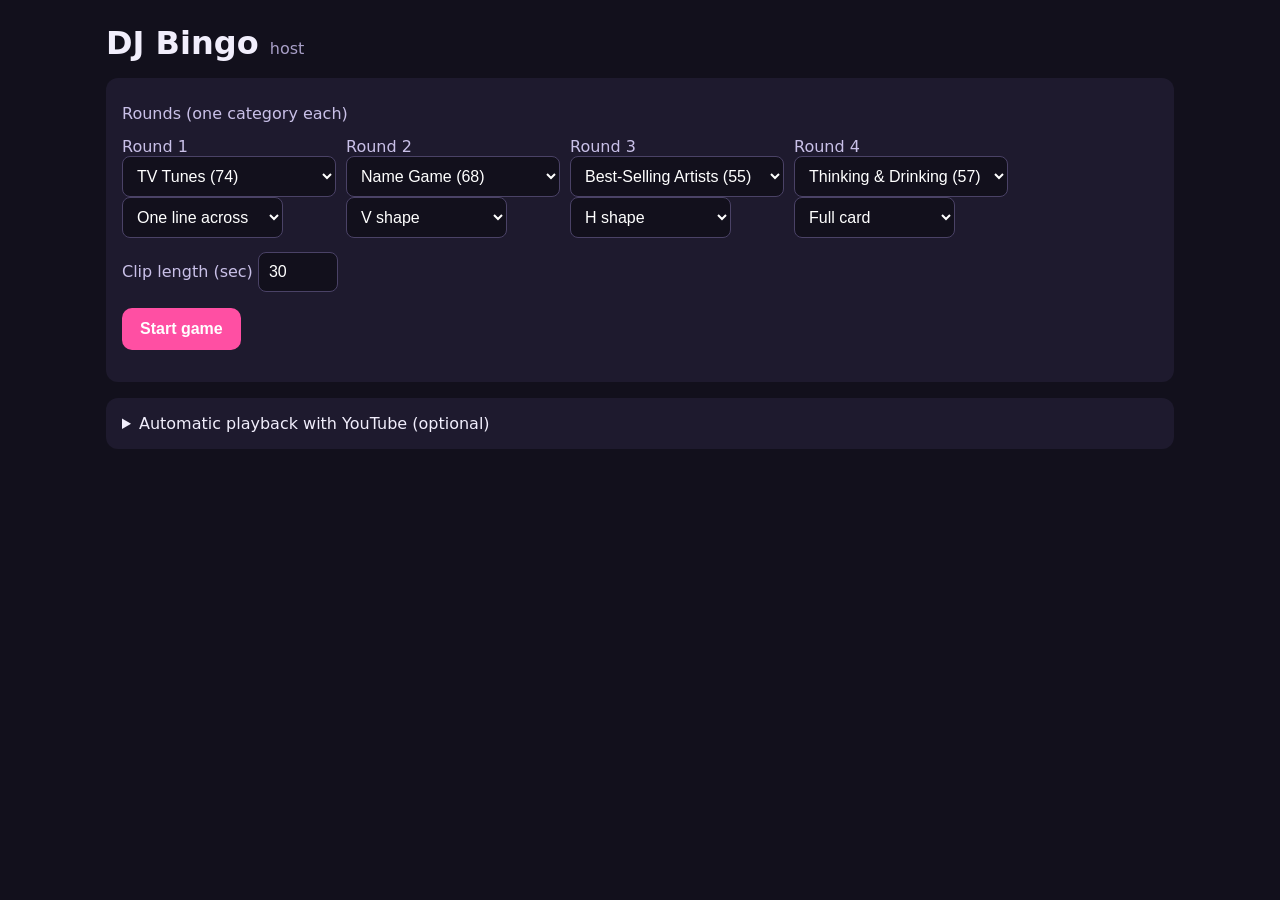
==== host.html @ dd1afedc "Per-round win patterns: line, V, H, full card (plus two lines, four corners) with a pattern picture " ====
<!doctype html>
<html lang="en"><head>
<meta charset="utf-8"><meta name="viewport" content="width=device-width,initial-scale=1">
<title>DJ Bingo host</title><link rel="stylesheet" href="style.css">
</head><body><div class="wrap">

<!-- Setup -->
<div id="setup" style="display:none">
  <h1>DJ Bingo <small>host</small></h1>
  <div class="panel">
    <label>Rounds (one category each)</label>
    <div class="row" id="rounds"></div>
    <label>Clip length (sec) <input id="clip" type="number" value="30" style="width:5em"></label>
    <p><button id="startGame">Start game</button></p>
  </div>
  <details class="panel">
    <summary>Automatic playback with YouTube (optional)</summary>
    <p class="muted">Without a key, each song gets an "Open in YouTube Music" button and you play it yourself.
      With a free YouTube Data API key, this screen finds and plays each clip on its own. Setup steps are in the README.</p>
    <label>YouTube API key</label><input id="key" style="width:100%">
    <label><input type="checkbox" id="auto"> Play the next song by itself after each clip</label>
  </details>
</div>

<!-- Game -->
<div id="game" style="display:none">
  <div class="row" style="justify-content:space-between">
    <div><span class="muted">Join at <b id="url"></b> with code</span><div class="code" id="codeShow"></div></div>
    <div class="muted" id="gameInfo" style="text-align:right"></div>
  </div>
  <div class="cols">
    <div>
      <div class="panel now">
        <div class="num" id="num">Ready</div>
        <div class="title" id="title"></div>
        <div class="sub" id="sub"></div>
        <div class="row" style="justify-content:center;margin-top:16px">
          <button id="next">Play first song</button>
          <button class="alt" id="replay">Replay</button>
          <button class="alt" id="reveal">Reveal</button>
          <button class="alt" id="wrong" title="Plays a different YouTube match">Wrong song</button>
          <button id="nextRound">Start next round</button>
          <a class="btn alt" id="ytm" target="_blank" rel="noopener">Open in YouTube Music</a>
        </div>
      </div>
      <div class="panel"><b>Called so far</b> <span class="muted" id="count"></span><div class="called" id="called" style="margin-top:8px"></div></div>
    </div>
    <div>
      <div class="panel">
        <b>Check a bingo</b>
        <div class="row" style="margin-top:8px"><input id="checkNo" type="number" placeholder="Card #" style="width:7em"><button id="check">Check</button></div>
        <div id="checkOut"></div>
      </div>
      <div class="panel" id="ytPanel" style="display:none">
        <div id="ytwrap"><div id="yt"></div><div class="cover" id="cover">Video hidden<br>so nobody peeks</div></div>
        <label style="margin-top:8px"><input type="checkbox" id="showVid"> Show video</label>
        <p class="muted" id="ytMsg"></p>
      </div>
      <div class="panel">
        <a class="btn alt" id="printLink" target="_blank">Print cards</a>
        <button class="alt" id="undo">Undo last song</button>
        <button class="alt" id="newGame">New game</button>
      </div>
    </div>
  </div>
</div>
</div>

<script src="songs.js"></script><script src="common.js"></script>
<script>
const $ = id => document.getElementById(id);
const S = JSON.parse(localStorage.getItem('djb_settings') || '{}');
let G = JSON.parse(localStorage.getItem('djb_game') || 'null');
let cats, cat, R, revealed = false, altIdx = 0, player = null, playerReady = null;

const saveG = () => localStorage.setItem('djb_game', JSON.stringify(G));
const saveS = () => localStorage.setItem('djb_settings', JSON.stringify(S));

// ---------- Setup ----------
const opts = CATEGORIES.map(c => `<option value="${c.id}">${esc(c.name)} (${c.songs.length})</option>`).join('');
const pats = Object.entries(PATTERNS).map(([k, v]) => `<option value="${k}">${v.name}</option>`).join('');
$('rounds').innerHTML = [['T', 'line'], ['N', 'v'], ['A', 'h'], ['D', 'full']].map(([d, w], i) =>
  `<label>Round ${i + 1}<br><select class="rc" data-d="${d}">${i ? '<option value="">(none)</option>' : ''}${opts}</select>
   <br><select class="rp" data-d="${w}">${pats}</select></label>`).join('');
[...$('rounds').querySelectorAll('select')].forEach(x => x.value = x.dataset.d);
$('key').value = S.key || ''; $('auto').checked = !!S.auto; $('clip').value = S.clip || 30;

$('startGame').onclick = () => {
  Object.assign(S, { key: $('key').value.trim(), auto: $('auto').checked, clip: +$('clip').value || 30 }); saveS();
  const pk = [...$('rounds').querySelectorAll('.rp')].map(x => x.value);
  const picks = [...$('rounds').querySelectorAll('.rc')].map((x, i) => ({ c: CATEGORIES.find(c => c.id === x.value), p: pk[i] })).filter(x => x.c);
  const cats = picks.map(x => x.c);
  G = { code: newCode(cats), r: 0,
        rounds: picks.map(x => ({ order: shuffle([...x.c.songs.keys()]), pos: 0, pattern: x.p })) };
  saveG(); showGame();
};

// ---------- Game ----------
function showGame() {
  cats = parseCode(G.code).cats; cat = cats[G.r]; R = G.rounds[G.r];
  $('setup').style.display = 'none'; $('game').style.display = '';
  $('codeShow').textContent = G.code;
  $('url').textContent = baseURL().replace(/^https?:\/\//, '');
  $('gameInfo').innerHTML = `<b style="font-size:1.4rem">Round ${G.r + 1} of ${cats.length}: ${esc(cat.name)}</b><br>To win: ${PATTERNS[R.pattern].name}${patternHTML(R.pattern)}`;
  $('printLink').href = 'print.html?g=' + G.code;
  $('ytPanel').style.display = S.key ? '' : 'none';
  $('wrong').style.display = S.key ? '' : 'none';
  revealed = true; render();
}

function cur() { return R.pos ? cat.songs[R.order[R.pos - 1]] : null; }

function render() {
  const s = cur();
  $('num').textContent = s ? `Song ${R.pos} of ${R.order.length}` : 'Ready';
  $('title').textContent = s ? (revealed ? s[0] : '?') : '';
  $('sub').textContent = s && revealed ? s[1] : '';
  $('next').textContent = R.pos ? 'Next song' : 'Play first song';
  $('next').disabled = R.pos >= R.order.length;
  $('nextRound').style.display = G.r < cats.length - 1 ? '' : 'none';
  $('replay').disabled = $('reveal').disabled = $('wrong').disabled = !s;
  $('ytm').style.display = s ? '' : 'none';
  if (s) $('ytm').href = 'https://music.youtube.com/search?q=' + encodeURIComponent(cat.query(s));
  const shown = R.order.slice(0, R.pos - (revealed ? 0 : 1)).reverse();
  $('called').innerHTML = shown.map(i => `<span>${esc(cat.songs[i][0])}</span>`).join('');
  $('count').textContent = `(${R.pos})`;
}

$('next').onclick = () => { R.pos++; saveG(); revealed = false; altIdx = 0; render(); play(); };
$('nextRound').onclick = () => {
  if (!confirm(`Finish round ${G.r + 1} and start round ${G.r + 2}?`)) return;
  if (player) player.stopVideo();
  G.r++; saveG(); showGame();
};
$('replay').onclick = () => play();
$('reveal').onclick = () => { revealed = true; render(); };
$('wrong').onclick = () => { altIdx++; play(); };
$('undo').onclick = () => { if (R.pos && confirm('Take back the last song?')) { R.pos--; saveG(); revealed = true; render(); if (player) player.stopVideo(); } };
$('newGame').onclick = () => { if (confirm('End this game and start a new one?')) { if (player) player.stopVideo(); localStorage.removeItem('djb_game'); G = null; $('game').style.display = 'none'; $('setup').style.display = ''; } };
$('showVid').onchange = e => $('cover').style.display = e.target.checked ? 'none' : '';

$('check').onclick = () => {
  const n = parseInt($('checkNo').value); if (!n) return;
  const card = makeCard(G.code, cat, n, G.r);
  const called = new Set(R.order.slice(0, R.pos));
  const marked = i => called.has(card[i]);
  const ok = isWinner(marked, R.pattern);
  $('checkOut').innerHTML = `<div class="win ${ok ? 'yes' : 'no'}">Card #${n}, round ${G.r + 1}: ${ok ? 'BINGO!' : 'Not yet'}</div>` + cardHTML(cat, card, marked);
};
$('checkNo').onkeydown = e => { if (e.key === 'Enter') $('check').click(); };

// ---------- YouTube playback (only with an API key) ----------
function loadYT() {
  if (playerReady) return playerReady;
  playerReady = new Promise(res => {
    window.onYouTubeIframeAPIReady = () => {
      player = new YT.Player('yt', { width: 200, height: 200, playerVars: { controls: 0, disablekb: 1, rel: 0 },
        events: { onReady: res, onStateChange: onState, onError: () => { altIdx++; play(); } } });
    };
    const t = document.createElement('script'); t.src = 'https://www.youtube.com/iframe_api'; document.head.appendChild(t);
  });
  return playerReady;
}

async function lookup(q) {
  const k = 'djb_yt_' + q;
  const hit = localStorage.getItem(k); if (hit) return JSON.parse(hit);
  const u = 'https://www.googleapis.com/youtube/v3/search?part=id&type=video&videoEmbeddable=true&maxResults=5&q='
    + encodeURIComponent(q) + '&key=' + encodeURIComponent(S.key);
  const r = await fetch(u), j = await r.json();
  if (j.error) throw new Error(j.error.message);
  const ids = (j.items || []).map(x => x.id.videoId);
  localStorage.setItem(k, JSON.stringify(ids));
  return ids;
}

async function play() {
  const s = cur(); if (!s || !S.key) return;
  $('ytMsg').textContent = '';
  try {
    await loadYT();
    const ids = await lookup(cat.query(s));
    if (altIdx >= ids.length) { $('ytMsg').textContent = 'No playable match found. Use "Open in YouTube Music".'; return; }
    player.loadVideoById({ videoId: ids[altIdx], startSeconds: cat.start, endSeconds: cat.start + S.clip });
  } catch (e) {
    $('ytMsg').textContent = 'YouTube lookup failed: ' + e.message;
  }
}

function onState(e) {
  if (e.data !== YT.PlayerState.ENDED) return;
  revealed = true; render();
  if (S.auto && R.pos < R.order.length) setTimeout(() => { if (revealed) $('next').click(); }, 5000);
}

// ---------- Start ----------
if (G && G.rounds && G.rounds[0].pattern && parseCode(G.code)) showGame(); else $('setup').style.display = '';
</script>
</body></html>
---- style.css ----
* { box-sizing: border-box; }
body { margin: 0; font-family: system-ui, sans-serif; background: #12101c; color: #f1eefc; }
a { color: #ffcf4a; }
.wrap { max-width: 1100px; margin: 0 auto; padding: 16px; }
h1 { margin: 8px 0 16px; font-size: 2rem; }
h1 small { color: #a89fc7; font-size: 1rem; font-weight: normal; }
.panel { background: #1e1a2e; border-radius: 12px; padding: 16px; margin-bottom: 16px; }
button, .btn { background: #ff4fa3; color: #fff; border: 0; border-radius: 10px; padding: 12px 18px;
  font-size: 1rem; font-weight: 600; cursor: pointer; text-decoration: none; display: inline-block; }
button.alt, .btn.alt { background: #3a3352; }
button:disabled { opacity: .4; cursor: default; }
input, select { font-size: 1rem; padding: 10px; border-radius: 8px; border: 1px solid #4a4266; background: #12101c; color: #fff; }
label { display: block; margin: 10px 0 4px; color: #c9c0e8; }
.row { display: flex; gap: 10px; flex-wrap: wrap; align-items: center; }
.muted { color: #a89fc7; font-size: .9rem; }

.grid { display: grid; grid-template-columns: repeat(5, 1fr); gap: 4px; }
.hd { text-align: center; font-weight: 800; color: #ffcf4a; font-size: 1.1rem; }
.sq small { display: block; font-size: .72em; opacity: .75; margin-top: 3px; }
.sq { aspect-ratio: 1 / .8; background: #2b2540; border-radius: 6px; display: flex; align-items: center; justify-content: center;
  text-align: center; padding: 3px; font-size: clamp(.6rem, 2.6vw, .95rem); line-height: 1.15; user-select: none;
  overflow: hidden; word-break: break-word; }
.sq.on { background: #ff4fa3; }

/* Host screen, sized for a TV */
.code { font-size: 3rem; font-weight: 800; letter-spacing: .1em; color: #ffcf4a; }
.now { text-align: center; padding: 30px 10px; }
.now .num { font-size: 1.4rem; color: #a89fc7; }
.now .title { font-size: 3rem; font-weight: 800; margin: 10px 0; min-height: 3.6rem; }
.now .sub { font-size: 1.5rem; color: #c9c0e8; min-height: 1.8rem; }
.called { display: flex; flex-wrap: wrap; gap: 6px; }
.called span { background: #2b2540; border-radius: 6px; padding: 6px 10px; }
.called span:first-child { background: #ff4fa3; }
.cols { display: grid; grid-template-columns: 2fr 1fr; gap: 16px; }
@media (max-width: 800px) { .cols { grid-template-columns: 1fr; } .now .title { font-size: 2rem; } }
#ytwrap { position: relative; width: 200px; height: 200px; }
#ytwrap .cover { position: absolute; inset: 0; background: #1e1a2e; display: flex; align-items: center;
  justify-content: center; color: #a89fc7; text-align: center; }
.win { font-size: 1.6rem; font-weight: 800; margin: 10px 0; }
.win.yes { color: #5ef38c; } .win.no { color: #ff7a7a; }

/* Player phone */
.player .grid { max-width: 560px; margin: 0 auto; }
.cardno { text-align: center; font-size: 1.1rem; margin: 8px 0; }
.cardno b { font-size: 1.6rem; color: #ffcf4a; }
.big-bingo { display: none; position: fixed; inset: 0; background: #ff4fa3; color: #fff; align-items: center;
  justify-content: center; flex-direction: column; font-size: 2rem; font-weight: 800; text-align: center; z-index: 9; }
.big-bingo b { font-size: 6rem; }

/* Printing */
/* Round tabs on phones */
.tabs { display: flex; gap: 6px; justify-content: center; margin: 8px 0; flex-wrap: wrap; }
.tabs button { padding: 8px 12px; font-size: .9rem; }
.rname { text-align: center; font-weight: 700; margin: 6px 0; }

/* Printed sheet: rounds in a 2x2 layout */
.sheet { display: grid; grid-template-columns: 1fr 1fr; gap: 14px; }
.sheet h3 { margin: 0 0 4px; text-align: center; font-size: 1rem; }
.sheet .sq { aspect-ratio: auto; min-height: 88px; font-size: 10pt; }
.sheethead { display: flex; justify-content: space-between; align-items: center; margin-bottom: 10px; }
.namebox { border: 2px solid currentColor; padding: 6px 10px; min-width: 2.2in; }

@media print {
  @page { size: letter landscape; margin: .35in; }
  .pcard { page-break-after: always; }
  body { background: #fff; color: #000; }
  .noprint { display: none !important; }
  .pcard { break-inside: avoid; page-break-inside: avoid; margin: 0; padding: 0; }
  .pcard .sq { background: #fff; border: 1px solid #000; color: #000; font-size: 9pt; }
  .hd { color: #000; }
}
.pcard h2 { margin: 0 0 6px; font-size: 1.1rem; display: flex; justify-content: space-between; }
.pcard .grid { gap: 0; }
.pcard .sq { border-radius: 0; }
#checkOut .sq { font-size: .72rem; hyphens: auto; }
.player .sq { aspect-ratio: auto; min-height: 84px; }
.pat { display: grid; grid-template-columns: repeat(5, 24px); gap: 3px; margin: 6px 0 0 auto; width: max-content; }
.pat i { width: 24px; height: 20px; background: #3a3352; border-radius: 2px; }
.pat i.on { background: #ffcf4a; }
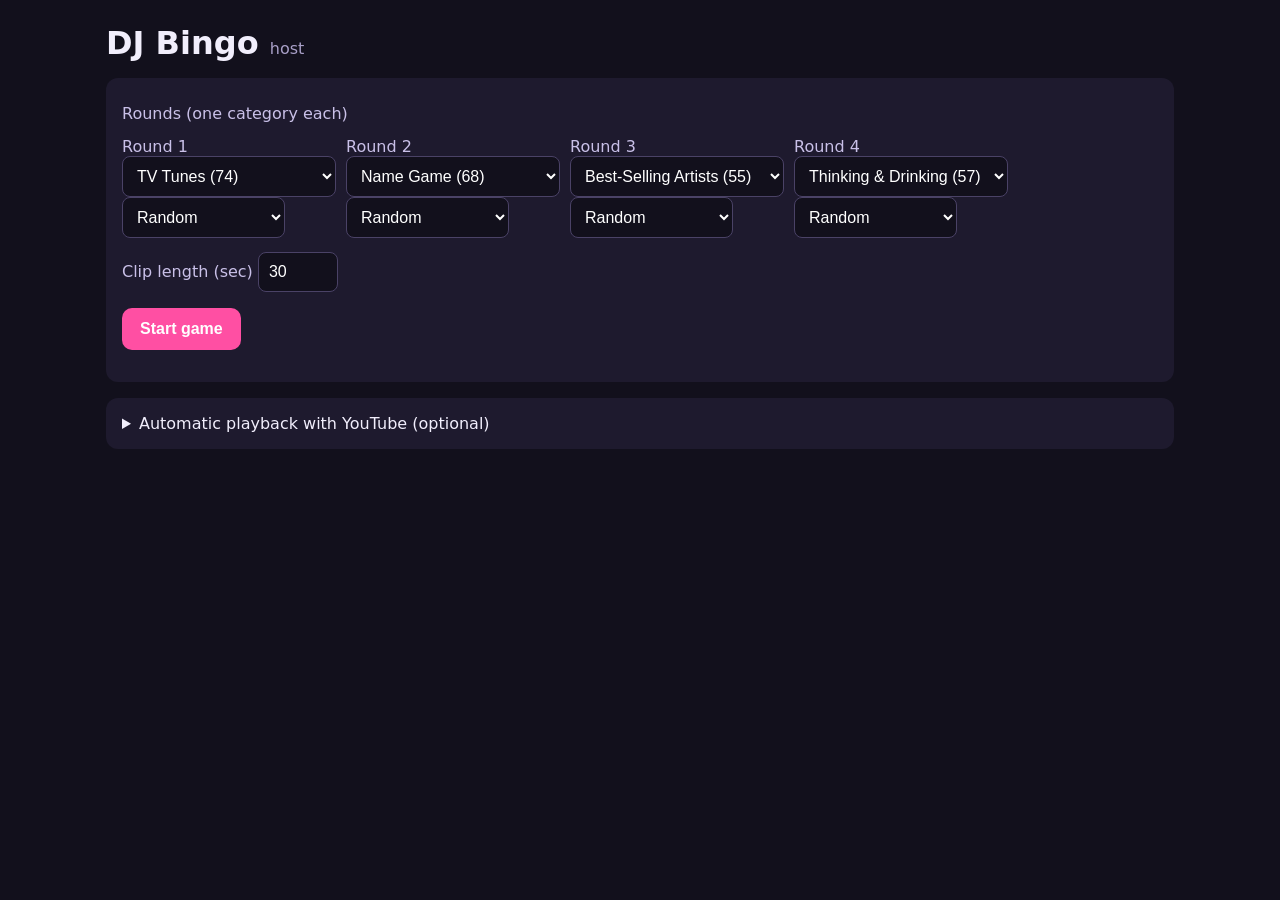
==== commit cea13cbb: "Random win pattern per round (default), no repeats within a game Co-Authored-By: Claude Opus 5.5 <no" ====
--- a/host.html
+++ b/host.html
@@ -78,8 +78,8 @@
 
 // ---------- Setup ----------
 const opts = CATEGORIES.map(c => `<option value="${c.id}">${esc(c.name)} (${c.songs.length})</option>`).join('');
-const pats = Object.entries(PATTERNS).map(([k, v]) => `<option value="${k}">${v.name}</option>`).join('');
-$('rounds').innerHTML = [['T', 'line'], ['N', 'v'], ['A', 'h'], ['D', 'full']].map(([d, w], i) =>
+const pats = '<option value="random">Random</option>' + Object.entries(PATTERNS).map(([k, v]) => `<option value="${k}">${v.name}</option>`).join('');
+$('rounds').innerHTML = [['T', 'random'], ['N', 'random'], ['A', 'random'], ['D', 'random']].map(([d, w], i) =>
   `<label>Round ${i + 1}<br><select class="rc" data-d="${d}">${i ? '<option value="">(none)</option>' : ''}${opts}</select>
    <br><select class="rp" data-d="${w}">${pats}</select></label>`).join('');
 [...$('rounds').querySelectorAll('select')].forEach(x => x.value = x.dataset.d);
@@ -90,6 +90,9 @@
   const pk = [...$('rounds').querySelectorAll('.rp')].map(x => x.value);
   const picks = [...$('rounds').querySelectorAll('.rc')].map((x, i) => ({ c: CATEGORIES.find(c => c.id === x.value), p: pk[i] })).filter(x => x.c);
   const cats = picks.map(x => x.c);
+  // Random rounds get a shape not already used in this game.
+  const pool = shuffle(Object.keys(PATTERNS).filter(k => !picks.some(x => x.p === k)));
+  picks.forEach(x => { if (x.p === 'random') x.p = pool.pop() || 'line'; });
   G = { code: newCode(cats), r: 0,
         rounds: picks.map(x => ({ order: shuffle([...x.c.songs.keys()]), pos: 0, pattern: x.p })) };
   saveG(); showGame();
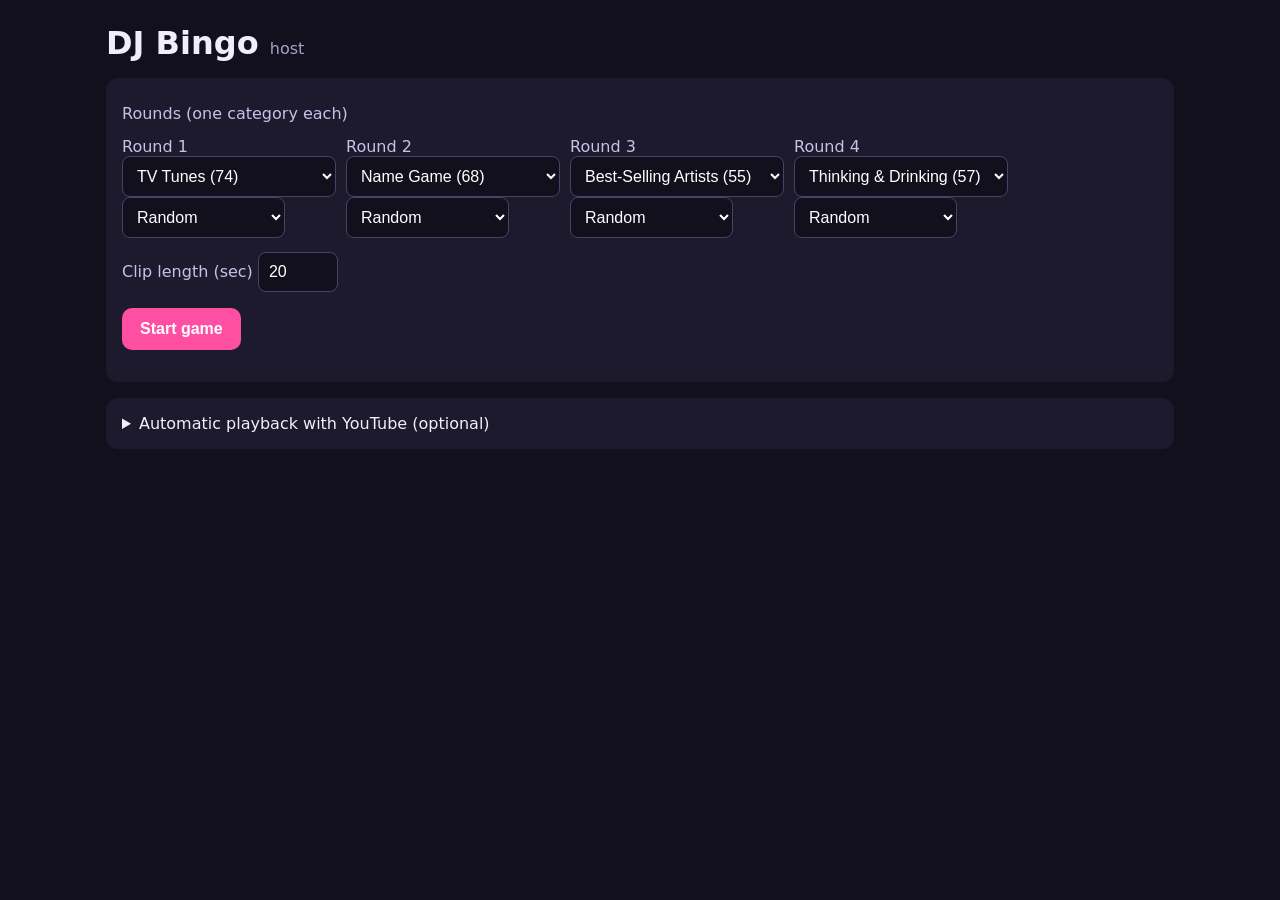
==== commit 87b67076: "Clip countdown on host screen, auto-reveal when it ends; default clip 20 seconds Co-Authored-By: Cla" ====
--- a/host.html
+++ b/host.html
@@ -10,7 +10,7 @@
   <div class="panel">
     <label>Rounds (one category each)</label>
     <div class="row" id="rounds"></div>
-    <label>Clip length (sec) <input id="clip" type="number" value="30" style="width:5em"></label>
+    <label>Clip length (sec) <input id="clip" type="number" value="20" style="width:5em"></label>
     <p><button id="startGame">Start game</button></p>
   </div>
   <details class="panel">
@@ -34,6 +34,7 @@
         <div class="num" id="num">Ready</div>
         <div class="title" id="title"></div>
         <div class="sub" id="sub"></div>
+        <div class="timer" id="timer"></div>
         <div class="row" style="justify-content:center;margin-top:16px">
           <button id="next">Play first song</button>
           <button class="alt" id="replay">Replay</button>
@@ -83,10 +84,10 @@
   `<label>Round ${i + 1}<br><select class="rc" data-d="${d}">${i ? '<option value="">(none)</option>' : ''}${opts}</select>
    <br><select class="rp" data-d="${w}">${pats}</select></label>`).join('');
 [...$('rounds').querySelectorAll('select')].forEach(x => x.value = x.dataset.d);
-$('key').value = S.key || ''; $('auto').checked = !!S.auto; $('clip').value = S.clip || 30;
+$('key').value = S.key || ''; $('auto').checked = !!S.auto; $('clip').value = S.clip || 20;
 
 $('startGame').onclick = () => {
-  Object.assign(S, { key: $('key').value.trim(), auto: $('auto').checked, clip: +$('clip').value || 30 }); saveS();
+  Object.assign(S, { key: $('key').value.trim(), auto: $('auto').checked, clip: +$('clip').value || 20 }); saveS();
   const pk = [...$('rounds').querySelectorAll('.rp')].map(x => x.value);
   const picks = [...$('rounds').querySelectorAll('.rc')].map((x, i) => ({ c: CATEGORIES.find(c => c.id === x.value), p: pk[i] })).filter(x => x.c);
   const cats = picks.map(x => x.c);
@@ -129,13 +130,25 @@
   $('count').textContent = `(${R.pos})`;
 }
 
-$('next').onclick = () => { R.pos++; saveG(); revealed = false; altIdx = 0; render(); play(); };
+// Countdown for each clip. In manual mode it tells you when to stop the song, then shows the title.
+let tick = null;
+function countdown() {
+  clearInterval(tick);
+  let left = S.clip || 20;
+  $('timer').textContent = left;
+  tick = setInterval(() => {
+    left--;
+    $('timer').textContent = left > 0 ? left : (S.key ? '' : 'Stop the song');
+    if (left <= 0) { clearInterval(tick); if (!revealed) { revealed = true; render(); } }
+  }, 1000);
+}
+$('next').onclick = () => { R.pos++; saveG(); revealed = false; altIdx = 0; render(); play(); countdown(); };
 $('nextRound').onclick = () => {
   if (!confirm(`Finish round ${G.r + 1} and start round ${G.r + 2}?`)) return;
   if (player) player.stopVideo();
   G.r++; saveG(); showGame();
 };
-$('replay').onclick = () => play();
+$('replay').onclick = () => { play(); countdown(); };
 $('reveal').onclick = () => { revealed = true; render(); };
 $('wrong').onclick = () => { altIdx++; play(); };
 $('undo').onclick = () => { if (R.pos && confirm('Take back the last song?')) { R.pos--; saveG(); revealed = true; render(); if (player) player.stopVideo(); } };
--- a/style.css
+++ b/style.css
@@ -77,3 +77,4 @@
 .pat { display: grid; grid-template-columns: repeat(5, 24px); gap: 3px; margin: 6px 0 0 auto; width: max-content; }
 .pat i { width: 24px; height: 20px; background: #3a3352; border-radius: 2px; }
 .pat i.on { background: #ffcf4a; }
+.timer { font-size: 2.4rem; font-weight: 800; color: #ffcf4a; min-height: 2.8rem; margin-top: 6px; }
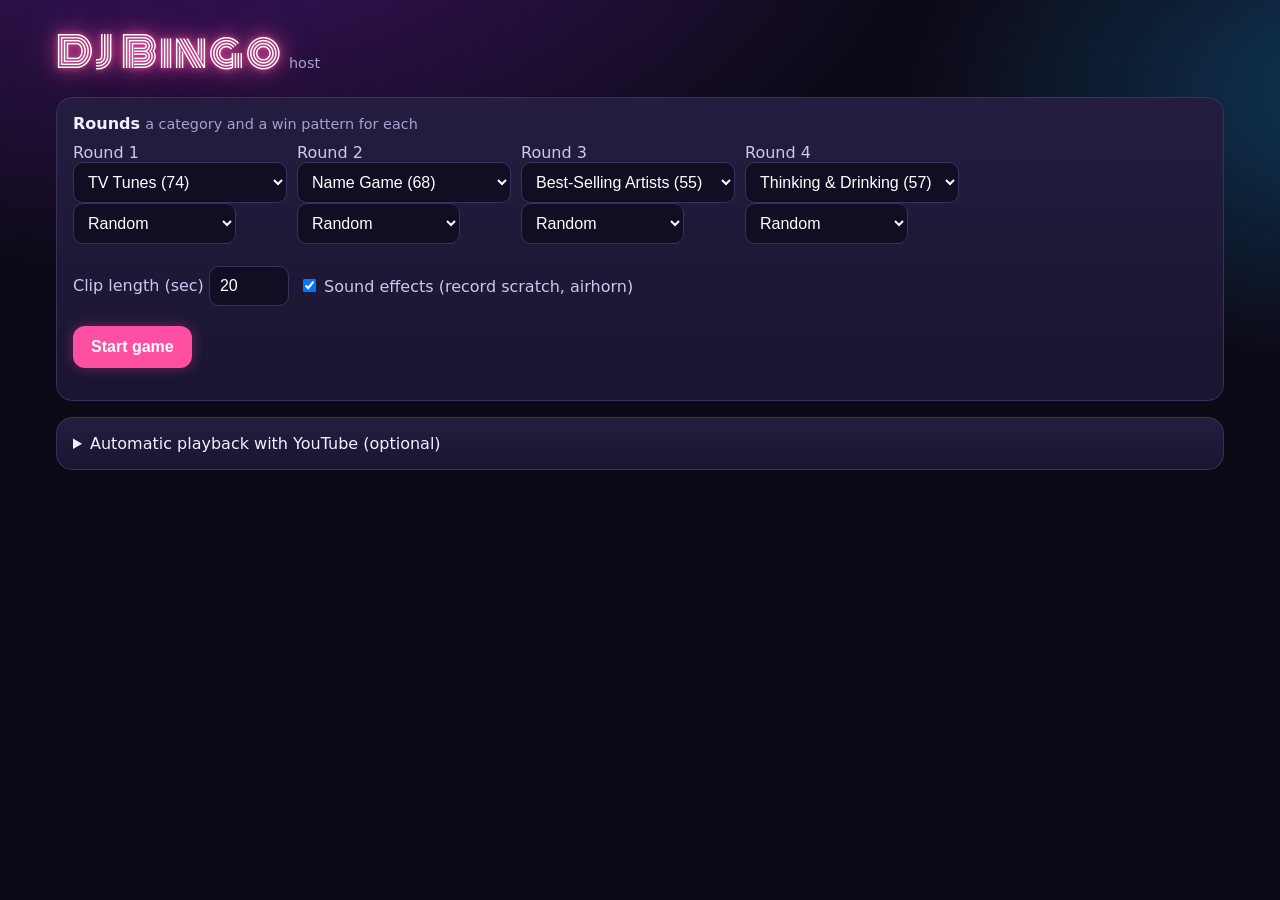
==== commit e59cba94: "UI update: QR join, neon theme with spinning record and countdown ring, player shape and one-away hi" ====
--- a/host.html
+++ b/host.html
@@ -1,16 +1,25 @@
 <!doctype html>
 <html lang="en"><head>
 <meta charset="utf-8"><meta name="viewport" content="width=device-width,initial-scale=1">
-<title>DJ Bingo host</title><link rel="stylesheet" href="style.css">
+<title>DJ Bingo host</title>
+<meta name="theme-color" content="#0d0a18">
+<link rel="manifest" href="manifest.json"><link rel="apple-touch-icon" href="icon-180.png"><link rel="icon" href="icon-192.png">
+<meta name="apple-mobile-web-app-capable" content="yes"><meta name="apple-mobile-web-app-title" content="DJ Bingo">
+<link rel="preconnect" href="https://fonts.googleapis.com">
+<link href="https://fonts.googleapis.com/css2?family=Bebas+Neue&family=Monoton&display=swap" rel="stylesheet">
+<link rel="stylesheet" href="style.css">
 </head><body><div class="wrap">
 
 <!-- Setup -->
 <div id="setup" style="display:none">
-  <h1>DJ Bingo <small>host</small></h1>
+  <h1 class="logo">DJ Bingo <small>host</small></h1>
   <div class="panel">
-    <label>Rounds (one category each)</label>
+    <b>Rounds</b> <span class="muted">a category and a win pattern for each</span>
     <div class="row" id="rounds"></div>
-    <label>Clip length (sec) <input id="clip" type="number" value="20" style="width:5em"></label>
+    <div class="row" style="margin-top:8px">
+      <label>Clip length (sec) <input id="clip" type="number" value="20" style="width:5em"></label>
+      <label><input type="checkbox" id="sfx" checked> Sound effects (record scratch, airhorn)</label>
+    </div>
     <p><button id="startGame">Start game</button></p>
   </div>
   <details class="panel">
@@ -24,29 +33,46 @@
 
 <!-- Game -->
 <div id="game" style="display:none">
-  <div class="row" style="justify-content:space-between">
-    <div><span class="muted">Join at <b id="url"></b> with code</span><div class="code" id="codeShow"></div></div>
-    <div class="muted" id="gameInfo" style="text-align:right"></div>
+  <div class="topbar">
+    <h1 class="logo">DJ Bingo</h1>
+    <div class="roundchip">
+      <div><div class="rn" id="rn"></div><div id="rcat"></div></div>
+      <div><div id="rpat"></div><div class="rw" id="rpatname"></div></div>
+    </div>
+    <button class="alt" id="fs">Full screen</button>
   </div>
-  <div class="cols">
+  <div class="tv">
     <div>
-      <div class="panel now">
+      <div class="panel stage">
+        <div class="deck" id="deck">
+          <svg class="ring" viewBox="0 0 100 100"><circle class="bgc" cx="50" cy="50" r="46"/><circle class="fg" id="ringfg" cx="50" cy="50" r="46"/></svg>
+          <div class="vinyl"><div class="label" id="lbl"></div></div>
+          <div class="secs" id="timer"></div>
+        </div>
+        <div class="eq"><i></i><i></i><i></i><i></i><i></i><i></i><i></i><i></i><i></i><i></i><i></i><i></i></div>
         <div class="num" id="num">Ready</div>
         <div class="title" id="title"></div>
         <div class="sub" id="sub"></div>
-        <div class="timer" id="timer"></div>
-        <div class="row" style="justify-content:center;margin-top:16px">
+        <div class="msg" id="ytMsg"></div>
+        <div class="row" style="justify-content:center;margin-top:12px">
           <button id="next">Play first song</button>
           <button class="alt" id="replay">Replay</button>
           <button class="alt" id="reveal">Reveal</button>
           <button class="alt" id="wrong" title="Plays a different YouTube match">Wrong song</button>
+          <a class="btn alt" id="ytm" target="_blank" rel="noopener">Open in YouTube Music</a>
           <button id="nextRound">Start next round</button>
-          <a class="btn alt" id="ytm" target="_blank" rel="noopener">Open in YouTube Music</a>
         </div>
-      </div>
-      <div class="panel"><b>Called so far</b> <span class="muted" id="count"></span><div class="called" id="called" style="margin-top:8px"></div></div>
+        <p class="keys">Keys: <b>Space</b> next song &nbsp; <b>R</b> replay &nbsp; <b>V</b> reveal &nbsp; <b>F</b> full screen</p>
+      </div>
+      <div class="panel"><b>Called so far</b> <span class="muted" id="count"></span><div class="board" id="called" style="margin-top:8px"></div></div>
     </div>
     <div>
+      <div class="panel qrcard">
+        <b>Scan to play</b>
+        <div class="qr" id="qr"></div>
+        <div class="muted">or go to <b id="url"></b> and enter</div>
+        <div class="code" id="codeShow"></div>
+      </div>
       <div class="panel">
         <b>Check a bingo</b>
         <div class="row" style="margin-top:8px"><input id="checkNo" type="number" placeholder="Card #" style="width:7em"><button id="check">Check</button></div>
@@ -55,9 +81,8 @@
       <div class="panel" id="ytPanel" style="display:none">
         <div id="ytwrap"><div id="yt"></div><div class="cover" id="cover">Video hidden<br>so nobody peeks</div></div>
         <label style="margin-top:8px"><input type="checkbox" id="showVid"> Show video</label>
-        <p class="muted" id="ytMsg"></p>
-      </div>
-      <div class="panel">
+      </div>
+      <div class="panel row">
         <a class="btn alt" id="printLink" target="_blank">Print cards</a>
         <button class="alt" id="undo">Undo last song</button>
         <button class="alt" id="newGame">New game</button>
@@ -66,13 +91,15 @@
   </div>
 </div>
 </div>
-
-<script src="songs.js"></script><script src="common.js"></script>
+<div class="banner" id="banner">BINGO!<small id="bannerSub"></small></div>
+
+<script src="qrcode.js"></script><script src="songs.js"></script><script src="common.js"></script>
 <script>
 const $ = id => document.getElementById(id);
 const S = JSON.parse(localStorage.getItem('djb_settings') || '{}');
 let G = JSON.parse(localStorage.getItem('djb_game') || 'null');
 let cats, cat, R, revealed = false, altIdx = 0, player = null, playerReady = null;
+const RING = 2 * Math.PI * 46;
 
 const saveG = () => localStorage.setItem('djb_game', JSON.stringify(G));
 const saveS = () => localStorage.setItem('djb_settings', JSON.stringify(S));
@@ -80,36 +107,42 @@
 // ---------- Setup ----------
 const opts = CATEGORIES.map(c => `<option value="${c.id}">${esc(c.name)} (${c.songs.length})</option>`).join('');
 const pats = '<option value="random">Random</option>' + Object.entries(PATTERNS).map(([k, v]) => `<option value="${k}">${v.name}</option>`).join('');
-$('rounds').innerHTML = [['T', 'random'], ['N', 'random'], ['A', 'random'], ['D', 'random']].map(([d, w], i) =>
+$('rounds').innerHTML = ['T', 'N', 'A', 'D'].map((d, i) =>
   `<label>Round ${i + 1}<br><select class="rc" data-d="${d}">${i ? '<option value="">(none)</option>' : ''}${opts}</select>
-   <br><select class="rp" data-d="${w}">${pats}</select></label>`).join('');
+   <br><select class="rp" data-d="random">${pats}</select></label>`).join('');
 [...$('rounds').querySelectorAll('select')].forEach(x => x.value = x.dataset.d);
-$('key').value = S.key || ''; $('auto').checked = !!S.auto; $('clip').value = S.clip || 20;
+$('key').value = S.key || ''; $('auto').checked = !!S.auto; $('clip').value = S.clip || 20; $('sfx').checked = S.sfx !== false;
 
 $('startGame').onclick = () => {
-  Object.assign(S, { key: $('key').value.trim(), auto: $('auto').checked, clip: +$('clip').value || 20 }); saveS();
+  Object.assign(S, { key: $('key').value.trim(), auto: $('auto').checked, clip: +$('clip').value || 20, sfx: $('sfx').checked }); saveS();
   const pk = [...$('rounds').querySelectorAll('.rp')].map(x => x.value);
-  const picks = [...$('rounds').querySelectorAll('.rc')].map((x, i) => ({ c: CATEGORIES.find(c => c.id === x.value), p: pk[i] })).filter(x => x.c);
-  const cats = picks.map(x => x.c);
+  const picks = [...$('rounds').querySelectorAll('.rc')].map((x, i) => ({ cat: CATEGORIES.find(c => c.id === x.value), pattern: pk[i] })).filter(x => x.cat);
   // Random rounds get a shape not already used in this game.
-  const pool = shuffle(Object.keys(PATTERNS).filter(k => !picks.some(x => x.p === k)));
-  picks.forEach(x => { if (x.p === 'random') x.p = pool.pop() || 'line'; });
-  G = { code: newCode(cats), r: 0,
-        rounds: picks.map(x => ({ order: shuffle([...x.c.songs.keys()]), pos: 0, pattern: x.p })) };
+  const pool = shuffle(Object.keys(PATTERNS).filter(k => !picks.some(x => x.pattern === k)));
+  picks.forEach(x => { if (x.pattern === 'random') x.pattern = pool.pop() || 'line'; });
+  G = { code: newCode(picks), r: 0, rounds: picks.map(x => ({ order: shuffle([...x.cat.songs.keys()]), pos: 0 })) };
   saveG(); showGame();
 };
 
 // ---------- Game ----------
 function showGame() {
-  cats = parseCode(G.code).cats; cat = cats[G.r]; R = G.rounds[G.r];
+  const p = parseCode(G.code);
+  cats = p.cats; cat = cats[G.r]; R = G.rounds[G.r]; R.pattern = p.pats[G.r];
+  document.body.style.setProperty('--accent', catColor(cat));
   $('setup').style.display = 'none'; $('game').style.display = '';
+  $('rn').textContent = `Round ${G.r + 1} of ${cats.length}`;
+  $('rcat').innerHTML = catIcon(cat) + ' ' + esc(cat.name);
+  $('rpat').innerHTML = patternHTML(R.pattern);
+  $('rpatname').textContent = 'To win: ' + PATTERNS[R.pattern].name;
   $('codeShow').textContent = G.code;
-  $('url').textContent = baseURL().replace(/^https?:\/\//, '');
-  $('gameInfo').innerHTML = `<b style="font-size:1.4rem">Round ${G.r + 1} of ${cats.length}: ${esc(cat.name)}</b><br>To win: ${PATTERNS[R.pattern].name}${patternHTML(R.pattern)}`;
+  $('url').textContent = baseURL().replace(/^https?:\/\//, '').replace(/\/$/, '');
+  $('qr').innerHTML = qrSVG(joinURL(G.code));
   $('printLink').href = 'print.html?g=' + G.code;
   $('ytPanel').style.display = S.key ? '' : 'none';
   $('wrong').style.display = S.key ? '' : 'none';
-  revealed = true; render();
+  $('checkOut').innerHTML = '';
+  revealed = true; stopClip(); render();
+  keepAwake();
 }
 
 function cur() { return R.pos ? cat.songs[R.order[R.pos - 1]] : null; }
@@ -117,7 +150,9 @@
 function render() {
   const s = cur();
   $('num').textContent = s ? `Song ${R.pos} of ${R.order.length}` : 'Ready';
-  $('title').textContent = s ? (revealed ? s[0] : '?') : '';
+  $('lbl').textContent = R.pos || '';
+  const t = s ? (revealed ? s[0] : '?') : '';
+  if ($('title').textContent !== t) { $('title').textContent = t; $('title').classList.remove('flip'); void $('title').offsetWidth; if (revealed && s) $('title').classList.add('flip'); }
   $('sub').textContent = s && revealed ? s[1] : '';
   $('next').textContent = R.pos ? 'Next song' : 'Play first song';
   $('next').disabled = R.pos >= R.order.length;
@@ -130,30 +165,63 @@
   $('count').textContent = `(${R.pos})`;
 }
 
-// Countdown for each clip. In manual mode it tells you when to stop the song, then shows the title.
+// Countdown ring + spinning record. In manual mode it tells you when to stop the song, then shows the title.
 let tick = null;
-function countdown() {
+function startClip() {
   clearInterval(tick);
-  let left = S.clip || 20;
-  $('timer').textContent = left;
+  const secs = S.clip || 20, fg = $('ringfg');
+  fg.style.transition = 'none'; fg.style.strokeDasharray = RING; fg.style.strokeDashoffset = 0;
+  void fg.getBoundingClientRect();
+  fg.style.transition = `stroke-dashoffset ${secs}s linear`; fg.style.strokeDashoffset = RING;
+  $('deck').classList.add('spin');
+  let left = secs; $('timer').textContent = left;
   tick = setInterval(() => {
     left--;
-    $('timer').textContent = left > 0 ? left : (S.key ? '' : 'Stop the song');
-    if (left <= 0) { clearInterval(tick); if (!revealed) { revealed = true; render(); } }
+    $('timer').textContent = left > 0 ? left : '';
+    if (left <= 0) {
+      stopClip();
+      if (!S.key) $('ytMsg').textContent = 'Stop the song';
+      if (!revealed) { revealed = true; render(); }
+    }
   }, 1000);
 }
-$('next').onclick = () => { R.pos++; saveG(); revealed = false; altIdx = 0; render(); play(); countdown(); };
+function stopClip() {
+  clearInterval(tick); $('deck').classList.remove('spin'); $('timer').textContent = '';
+  const fg = $('ringfg'); fg.style.transition = 'none'; fg.style.strokeDasharray = RING; fg.style.strokeDashoffset = 0;
+}
+
+function nextSong() {
+  if ($('next').disabled) return;
+  if (S.sfx) sfxScratch();
+  R.pos++; saveG(); revealed = false; altIdx = 0; $('ytMsg').textContent = ''; render();
+  setTimeout(() => { play(); startClip(); }, S.sfx ? 450 : 0);
+}
+function replay() { if (!cur()) return; $('ytMsg').textContent = ''; play(); startClip(); }
+function reveal() { if (!cur()) return; revealed = true; render(); }
+function fullScreen() { document.fullscreenElement ? document.exitFullscreen() : document.documentElement.requestFullscreen().catch(() => {}); }
+
+$('next').onclick = nextSong;
+$('replay').onclick = replay;
+$('reveal').onclick = reveal;
+$('fs').onclick = fullScreen;
 $('nextRound').onclick = () => {
   if (!confirm(`Finish round ${G.r + 1} and start round ${G.r + 2}?`)) return;
   if (player) player.stopVideo();
   G.r++; saveG(); showGame();
 };
-$('replay').onclick = () => { play(); countdown(); };
-$('reveal').onclick = () => { revealed = true; render(); };
-$('wrong').onclick = () => { altIdx++; play(); };
-$('undo').onclick = () => { if (R.pos && confirm('Take back the last song?')) { R.pos--; saveG(); revealed = true; render(); if (player) player.stopVideo(); } };
-$('newGame').onclick = () => { if (confirm('End this game and start a new one?')) { if (player) player.stopVideo(); localStorage.removeItem('djb_game'); G = null; $('game').style.display = 'none'; $('setup').style.display = ''; } };
+$('wrong').onclick = () => { altIdx++; play(); startClip(); };
+$('undo').onclick = () => { if (R.pos && confirm('Take back the last song?')) { R.pos--; saveG(); revealed = true; stopClip(); render(); if (player) player.stopVideo(); } };
+$('newGame').onclick = () => { if (confirm('End this game and start a new one?')) { if (player) player.stopVideo(); stopClip(); localStorage.removeItem('djb_game'); G = null; document.body.style.removeProperty('--accent'); $('game').style.display = 'none'; $('setup').style.display = ''; } };
 $('showVid').onchange = e => $('cover').style.display = e.target.checked ? 'none' : '';
+
+document.addEventListener('keydown', e => {
+  if (!G || $('game').style.display === 'none' || /INPUT|SELECT|TEXTAREA/.test(e.target.tagName)) return;
+  const k = e.key.toLowerCase();
+  if (k === ' ') { e.preventDefault(); nextSong(); }
+  else if (k === 'r') replay();
+  else if (k === 'v') reveal();
+  else if (k === 'f') fullScreen();
+});
 
 $('check').onclick = () => {
   const n = parseInt($('checkNo').value); if (!n) return;
@@ -161,16 +229,22 @@
   const called = new Set(R.order.slice(0, R.pos));
   const marked = i => called.has(card[i]);
   const ok = isWinner(marked, R.pattern);
-  $('checkOut').innerHTML = `<div class="win ${ok ? 'yes' : 'no'}">Card #${n}, round ${G.r + 1}: ${ok ? 'BINGO!' : 'Not yet'}</div>` + cardHTML(cat, card, marked);
+  $('checkOut').innerHTML = `<div class="win ${ok ? 'yes' : 'no'}">Card #${n}: ${ok ? 'BINGO!' : 'Not yet'}</div>` + cardHTML(cat, card, marked);
+  if (ok) {
+    confetti(); if (S.sfx) sfxAirhorn();
+    $('bannerSub').textContent = `Card #${n} wins round ${G.r + 1}`;
+    $('banner').style.display = 'flex'; setTimeout(() => $('banner').style.display = 'none', 3500);
+  }
 };
 $('checkNo').onkeydown = e => { if (e.key === 'Enter') $('check').click(); };
+$('banner').onclick = () => $('banner').style.display = 'none';
 
 // ---------- YouTube playback (only with an API key) ----------
 function loadYT() {
   if (playerReady) return playerReady;
   playerReady = new Promise(res => {
     window.onYouTubeIframeAPIReady = () => {
-      player = new YT.Player('yt', { width: 200, height: 200, playerVars: { controls: 0, disablekb: 1, rel: 0 },
+      player = new YT.Player('yt', { width: 200, height: 200, playerVars: { controls: 0, disablekb: 1, rel: 0, playsinline: 1 },
         events: { onReady: res, onStateChange: onState, onError: () => { altIdx++; play(); } } });
     };
     const t = document.createElement('script'); t.src = 'https://www.youtube.com/iframe_api'; document.head.appendChild(t);
@@ -192,7 +266,6 @@
 
 async function play() {
   const s = cur(); if (!s || !S.key) return;
-  $('ytMsg').textContent = '';
   try {
     await loadYT();
     const ids = await lookup(cat.query(s));
@@ -205,11 +278,11 @@
 
 function onState(e) {
   if (e.data !== YT.PlayerState.ENDED) return;
-  revealed = true; render();
-  if (S.auto && R.pos < R.order.length) setTimeout(() => { if (revealed) $('next').click(); }, 5000);
+  stopClip(); revealed = true; render();
+  if (S.auto && R.pos < R.order.length) setTimeout(() => { if (revealed) nextSong(); }, 5000);
 }
 
 // ---------- Start ----------
-if (G && G.rounds && G.rounds[0].pattern && parseCode(G.code)) showGame(); else $('setup').style.display = '';
+if (G && G.rounds && parseCode(G.code)) showGame(); else $('setup').style.display = '';
 </script>
 </body></html>
--- a/style.css
+++ b/style.css
@@ -1,80 +1,140 @@
+/* DJ Bingo: neon nightclub theme */
+:root {
+  --bg: #0d0a18; --panel: #1a1530; --panel2: #241d40; --line: #3a3060;
+  --pink: #ff4fa3; --gold: #ffcf4a; --cyan: #3fd6ff; --text: #f3efff; --muted: #a99fd0;
+  --accent: var(--pink);
+}
 * { box-sizing: border-box; }
-body { margin: 0; font-family: system-ui, sans-serif; background: #12101c; color: #f1eefc; }
-a { color: #ffcf4a; }
-.wrap { max-width: 1100px; margin: 0 auto; padding: 16px; }
-h1 { margin: 8px 0 16px; font-size: 2rem; }
-h1 small { color: #a89fc7; font-size: 1rem; font-weight: normal; }
-.panel { background: #1e1a2e; border-radius: 12px; padding: 16px; margin-bottom: 16px; }
-button, .btn { background: #ff4fa3; color: #fff; border: 0; border-radius: 10px; padding: 12px 18px;
-  font-size: 1rem; font-weight: 600; cursor: pointer; text-decoration: none; display: inline-block; }
-button.alt, .btn.alt { background: #3a3352; }
-button:disabled { opacity: .4; cursor: default; }
-input, select { font-size: 1rem; padding: 10px; border-radius: 8px; border: 1px solid #4a4266; background: #12101c; color: #fff; }
-label { display: block; margin: 10px 0 4px; color: #c9c0e8; }
+body { margin: 0; font-family: system-ui, -apple-system, sans-serif; color: var(--text); min-height: 100vh;
+  background: radial-gradient(1200px 600px at 15% -10%, #3a1460 0%, transparent 60%),
+              radial-gradient(900px 500px at 110% 10%, #0e3a5a 0%, transparent 55%), var(--bg); background-attachment: fixed; }
+a { color: var(--gold); }
+.wrap { max-width: 1200px; margin: 0 auto; padding: 16px; }
+.logo { font-family: 'Monoton', system-ui, sans-serif; font-weight: normal; letter-spacing: .04em; margin: 4px 0 12px;
+  font-size: 2.6rem; color: #fff; text-shadow: 0 0 6px var(--pink), 0 0 18px var(--pink), 0 0 40px #ff4fa388; }
+.logo small { font-family: system-ui, sans-serif; font-size: .9rem; color: var(--muted); text-shadow: none; letter-spacing: 0; }
+.panel { background: linear-gradient(180deg, var(--panel2), var(--panel)); border: 1px solid var(--line); border-radius: 16px; padding: 16px; margin-bottom: 16px; }
+button, .btn { background: var(--pink); color: #fff; border: 0; border-radius: 12px; padding: 12px 18px; font-size: 1rem; font-weight: 700;
+  cursor: pointer; text-decoration: none; display: inline-flex; align-items: center; gap: 6px; box-shadow: 0 0 14px #ff4fa355; }
+button.alt, .btn.alt { background: #2e2650; box-shadow: none; }
+button:disabled { opacity: .35; cursor: default; }
+input, select { font-size: 1rem; padding: 10px; border-radius: 10px; border: 1px solid var(--line); background: #110d22; color: #fff; }
+label { display: block; margin: 10px 0 4px; color: #cfc6f0; }
 .row { display: flex; gap: 10px; flex-wrap: wrap; align-items: center; }
-.muted { color: #a89fc7; font-size: .9rem; }
+.muted { color: var(--muted); font-size: .9rem; }
+.ico { width: 1.3em; height: 1.3em; fill: none; stroke: currentColor; stroke-width: 2; stroke-linecap: round; stroke-linejoin: round; vertical-align: -0.25em; }
 
-.grid { display: grid; grid-template-columns: repeat(5, 1fr); gap: 4px; }
-.hd { text-align: center; font-weight: 800; color: #ffcf4a; font-size: 1.1rem; }
-.sq small { display: block; font-size: .72em; opacity: .75; margin-top: 3px; }
-.sq { aspect-ratio: 1 / .8; background: #2b2540; border-radius: 6px; display: flex; align-items: center; justify-content: center;
-  text-align: center; padding: 3px; font-size: clamp(.6rem, 2.6vw, .95rem); line-height: 1.15; user-select: none;
-  overflow: hidden; word-break: break-word; }
-.sq.on { background: #ff4fa3; }
+/* Bingo card */
+.grid { display: grid; grid-template-columns: repeat(5, 1fr); gap: 5px; }
+.hd { text-align: center; font-family: 'Bebas Neue', system-ui, sans-serif; font-size: 1.6rem; color: var(--accent); text-shadow: 0 0 10px var(--accent); }
+.sq { position: relative; aspect-ratio: 1 / .8; background: #221b3d; border: 1px solid var(--line); border-radius: 8px; display: flex;
+  align-items: center; justify-content: center; text-align: center; padding: 3px; font-size: clamp(.62rem, 2.6vw, .95rem); line-height: 1.15;
+  user-select: none; overflow: hidden; word-break: normal; overflow-wrap: break-word; hyphens: auto; }
+.sq small { display: block; font-size: .72em; opacity: .7; margin-top: 3px; }
+.sq span { position: relative; z-index: 1; min-width: 0; max-width: 100%; }
+.sq.on::after { content: ''; position: absolute; width: 82%; aspect-ratio: 1; border-radius: 50%; background: var(--accent); opacity: .6;
+  transform: rotate(-12deg); box-shadow: 0 0 16px var(--accent); animation: stamp .18s ease-out; }
+.sq.on { border-color: var(--accent); }
+@keyframes stamp { from { transform: scale(1.6) rotate(-12deg); opacity: 0; } }
 
-/* Host screen, sized for a TV */
-.code { font-size: 3rem; font-weight: 800; letter-spacing: .1em; color: #ffcf4a; }
-.now { text-align: center; padding: 30px 10px; }
-.now .num { font-size: 1.4rem; color: #a89fc7; }
-.now .title { font-size: 3rem; font-weight: 800; margin: 10px 0; min-height: 3.6rem; }
-.now .sub { font-size: 1.5rem; color: #c9c0e8; min-height: 1.8rem; }
-.called { display: flex; flex-wrap: wrap; gap: 6px; }
-.called span { background: #2b2540; border-radius: 6px; padding: 6px 10px; }
-.called span:first-child { background: #ff4fa3; }
-.cols { display: grid; grid-template-columns: 2fr 1fr; gap: 16px; }
-@media (max-width: 800px) { .cols { grid-template-columns: 1fr; } .now .title { font-size: 2rem; } }
+.pat { display: grid; grid-template-columns: repeat(5, 22px); gap: 3px; width: max-content; }
+.pat i { width: 22px; height: 18px; background: #2e2650; border-radius: 3px; }
+.pat i.on { background: var(--gold); box-shadow: 0 0 8px var(--gold); }
+
+/* ---------- Host / TV screen ---------- */
+.tv { display: grid; grid-template-columns: 1fr 340px; gap: 16px; }
+@media (max-width: 900px) { .tv { grid-template-columns: 1fr; } }
+.topbar { display: flex; justify-content: space-between; align-items: center; gap: 12px; flex-wrap: wrap; }
+.roundchip { display: flex; align-items: center; gap: 14px; background: var(--panel); border: 1px solid var(--line); border-radius: 16px; padding: 10px 16px; }
+.roundchip .rn { font-family: 'Bebas Neue', system-ui, sans-serif; font-size: 2rem; line-height: 1; color: var(--accent); text-shadow: 0 0 10px var(--accent); }
+.roundchip .rw { font-size: .85rem; color: var(--muted); }
+
+.stage { text-align: center; padding: 24px 12px; }
+.deck { position: relative; width: 260px; height: 260px; margin: 0 auto; }
+.ring { position: absolute; inset: 0; transform: rotate(-90deg); }
+.ring circle { fill: none; stroke-width: 8; }
+.ring .bgc { stroke: #2e2650; }
+.ring .fg { stroke: var(--accent); stroke-linecap: round; filter: drop-shadow(0 0 6px var(--accent)); }
+.vinyl { position: absolute; inset: 18px; border-radius: 50%;
+  background: repeating-radial-gradient(circle, #111 0 2px, #1d1d1d 2px 4px); box-shadow: 0 0 30px #000 inset, 0 0 24px #0008; }
+.vinyl::before { content: ''; position: absolute; inset: 0; border-radius: 50%;
+  background: conic-gradient(from 30deg, transparent 0 20%, #ffffff18 25%, transparent 30% 70%, #ffffff12 75%, transparent 80%); }
+.vinyl .label { position: absolute; inset: 34%; border-radius: 50%; background: var(--accent); display: flex; align-items: center; justify-content: center;
+  font-family: 'Bebas Neue', system-ui, sans-serif; font-size: 2.4rem; color: #fff; box-shadow: 0 0 0 4px #0003 inset; }
+.spin .vinyl { animation: spin 1.8s linear infinite; }
+@keyframes spin { to { transform: rotate(360deg); } }
+.secs { position: absolute; right: -6px; bottom: -6px; width: 64px; height: 64px; border-radius: 50%; background: var(--panel2); border: 2px solid var(--accent);
+  display: flex; align-items: center; justify-content: center; font-family: 'Bebas Neue', system-ui, sans-serif; font-size: 2rem; color: var(--gold); }
+.secs:empty { display: none; }
+.eq { display: flex; gap: 4px; justify-content: center; align-items: flex-end; height: 34px; margin: 14px 0 4px; }
+.eq i { width: 7px; height: 6px; background: var(--accent); border-radius: 2px; box-shadow: 0 0 6px var(--accent); }
+.spin + .eq i { animation: eq .9s ease-in-out infinite alternate; }
+.eq i:nth-child(2n) { animation-delay: -.3s !important; } .eq i:nth-child(3n) { animation-delay: -.6s !important; animation-duration: .7s !important; }
+@keyframes eq { from { height: 4px; } to { height: 34px; } }
+.num { font-size: 1.2rem; color: var(--muted); }
+.title { font-family: 'Bebas Neue', system-ui, sans-serif; font-size: 4rem; line-height: 1.05; margin: 6px 0; min-height: 4.2rem; }
+.title.flip { animation: flip .5s ease-out; }
+@keyframes flip { from { transform: rotateX(90deg); opacity: 0; } }
+.sub { font-size: 1.5rem; color: #cfc6f0; min-height: 1.8rem; }
+.msg { color: #ff9a9a; min-height: 1.2rem; }
+@media (max-width: 700px) { .title { font-size: 2.6rem; min-height: 2.8rem; } .deck { width: 200px; height: 200px; } .logo { font-size: 1.9rem; } }
+
+.qrcard { text-align: center; }
+.qrcard .qr { background: #fff; border-radius: 12px; padding: 6px; width: 210px; margin: 6px auto; }
+.qrcard .qr svg { display: block; width: 100%; height: auto; }
+.code { white-space: nowrap; font-family: 'Bebas Neue', system-ui, sans-serif; font-size: 1.9rem; letter-spacing: .08em; color: var(--gold); text-shadow: 0 0 10px #ffcf4a88; }
+.board { display: flex; flex-wrap: wrap; gap: 6px; }
+.board span { background: #221b3d; border: 1px solid var(--line); border-radius: 8px; padding: 6px 10px; }
+.board span:first-child { background: var(--accent); border-color: var(--accent); box-shadow: 0 0 12px var(--accent); animation: stamp .3s ease-out; }
+.win { font-family: 'Bebas Neue', system-ui, sans-serif; font-size: 2rem; margin: 10px 0; }
+.win.yes { color: #5ef38c; text-shadow: 0 0 12px #5ef38c; } .win.no { color: #ff7a7a; }
+#checkOut .sq { font-size: .7rem; }
 #ytwrap { position: relative; width: 200px; height: 200px; }
-#ytwrap .cover { position: absolute; inset: 0; background: #1e1a2e; display: flex; align-items: center;
-  justify-content: center; color: #a89fc7; text-align: center; }
-.win { font-size: 1.6rem; font-weight: 800; margin: 10px 0; }
-.win.yes { color: #5ef38c; } .win.no { color: #ff7a7a; }
+#ytwrap .cover { position: absolute; inset: 0; background: var(--panel); display: flex; align-items: center; justify-content: center; color: var(--muted); text-align: center; }
+.banner { position: fixed; inset: 0; display: none; align-items: center; justify-content: center; flex-direction: column; z-index: 98;
+  background: #0d0a18cc; font-family: 'Monoton', system-ui, sans-serif; font-size: 6rem; color: #fff; text-shadow: 0 0 10px var(--pink), 0 0 40px var(--pink); }
+.banner small { font-family: system-ui, sans-serif; font-size: 1.6rem; text-shadow: none; }
+.keys { font-size: .8rem; color: var(--muted); }
+.keys b { background: #2e2650; border-radius: 4px; padding: 1px 6px; color: var(--text); }
 
-/* Player phone */
-.player .grid { max-width: 560px; margin: 0 auto; }
-.cardno { text-align: center; font-size: 1.1rem; margin: 8px 0; }
-.cardno b { font-size: 1.6rem; color: #ffcf4a; }
-.big-bingo { display: none; position: fixed; inset: 0; background: #ff4fa3; color: #fff; align-items: center;
-  justify-content: center; flex-direction: column; font-size: 2rem; font-weight: 800; text-align: center; z-index: 9; }
-.big-bingo b { font-size: 6rem; }
+/* ---------- Player phone ---------- */
+.player .wrap { max-width: 600px; padding: 12px; }
+.phead { display: flex; justify-content: space-between; align-items: center; }
+.phead .logo { font-size: 1.5rem; margin: 0; }
+.cardno { text-align: right; font-size: .85rem; color: var(--muted); }
+.cardno b { display: block; font-family: 'Bebas Neue', system-ui, sans-serif; font-size: 1.8rem; color: var(--gold); line-height: 1; }
+.tabs { display: flex; gap: 6px; margin: 10px 0; }
+.tabs button { flex: 1; padding: 8px 4px; font-size: .8rem; flex-direction: column; gap: 2px; }
+.rinfo { display: flex; justify-content: space-between; align-items: center; margin: 6px 0 10px; }
+.rinfo .pat { grid-template-columns: repeat(5, 14px); gap: 2px; }
+.rinfo .pat i { width: 14px; height: 11px; }
+.player .sq { aspect-ratio: auto; min-height: 86px; font-size: clamp(.66rem, 3.3vw, .9rem); }
+.hint { text-align: center; min-height: 1.6rem; margin: 10px 0 0; font-weight: 700; color: var(--gold); }
+.hint.hot { text-shadow: 0 0 10px var(--gold); animation: pulse 1s ease-in-out infinite alternate; }
+.close .grid { box-shadow: 0 0 0 2px var(--gold), 0 0 24px #ffcf4a66; border-radius: 10px; }
+#bingo.ready { background: #19c964; box-shadow: 0 0 22px #19c964; animation: pulse .8s ease-in-out infinite alternate; }
+@keyframes pulse { to { transform: scale(1.06); } }
+.big-bingo { display: none; position: fixed; inset: 0; background: radial-gradient(circle, #ff4fa3, #7a1050); color: #fff; align-items: center;
+  justify-content: center; flex-direction: column; font-size: 2rem; font-weight: 800; text-align: center; z-index: 9; gap: 10px; }
+.big-bingo b { font-family: 'Bebas Neue', system-ui, sans-serif; font-size: 7rem; line-height: 1; }
+.tip { background: #2e2650; border: 1px solid var(--line); border-radius: 12px; padding: 10px 12px; margin: 10px 0; font-size: .9rem; display: flex; gap: 10px; align-items: center; }
+.tip button { padding: 6px 10px; font-size: .8rem; }
 
-/* Printing */
-/* Round tabs on phones */
-.tabs { display: flex; gap: 6px; justify-content: center; margin: 8px 0; flex-wrap: wrap; }
-.tabs button { padding: 8px 12px; font-size: .9rem; }
-.rname { text-align: center; font-weight: 700; margin: 6px 0; }
-
-/* Printed sheet: rounds in a 2x2 layout */
+/* ---------- Printed sheets ---------- */
 .sheet { display: grid; grid-template-columns: 1fr 1fr; gap: 14px; }
 .sheet h3 { margin: 0 0 4px; text-align: center; font-size: 1rem; }
-.sheet .sq { aspect-ratio: auto; min-height: 88px; font-size: 10pt; }
-.sheethead { display: flex; justify-content: space-between; align-items: center; margin-bottom: 10px; }
+.sheet .sq { aspect-ratio: auto; min-height: 84px; font-size: 10pt; }
+.sheethead { display: flex; justify-content: space-between; align-items: center; margin-bottom: 10px; gap: 12px; }
+.sheethead .qr { width: 78px; background: #fff; padding: 3px; }
+.sheethead .qr svg { display: block; width: 100%; height: auto; }
 .namebox { border: 2px solid currentColor; padding: 6px 10px; min-width: 2.2in; }
-
 @media print {
   @page { size: letter landscape; margin: .35in; }
-  .pcard { page-break-after: always; }
   body { background: #fff; color: #000; }
   .noprint { display: none !important; }
-  .pcard { break-inside: avoid; page-break-inside: avoid; margin: 0; padding: 0; }
-  .pcard .sq { background: #fff; border: 1px solid #000; color: #000; font-size: 9pt; }
-  .hd { color: #000; }
+  .pcard { break-inside: avoid; page-break-inside: avoid; page-break-after: always; margin: 0; padding: 0; border: 0; background: none; }
+  .pcard .sq { background: #fff; border: 1px solid #000; color: #000; border-radius: 0; }
+  .pcard .sq.on::after { display: none; }
+  .pcard .hd { color: #000; text-shadow: none; }
+  .pcard .grid { gap: 0; }
 }
-.pcard h2 { margin: 0 0 6px; font-size: 1.1rem; display: flex; justify-content: space-between; }
-.pcard .grid { gap: 0; }
-.pcard .sq { border-radius: 0; }
-#checkOut .sq { font-size: .72rem; hyphens: auto; }
-.player .sq { aspect-ratio: auto; min-height: 84px; }
-.pat { display: grid; grid-template-columns: repeat(5, 24px); gap: 3px; margin: 6px 0 0 auto; width: max-content; }
-.pat i { width: 24px; height: 20px; background: #3a3352; border-radius: 2px; }
-.pat i.on { background: #ffcf4a; }
-.timer { font-size: 2.4rem; font-weight: 800; color: #ffcf4a; min-height: 2.8rem; margin-top: 6px; }
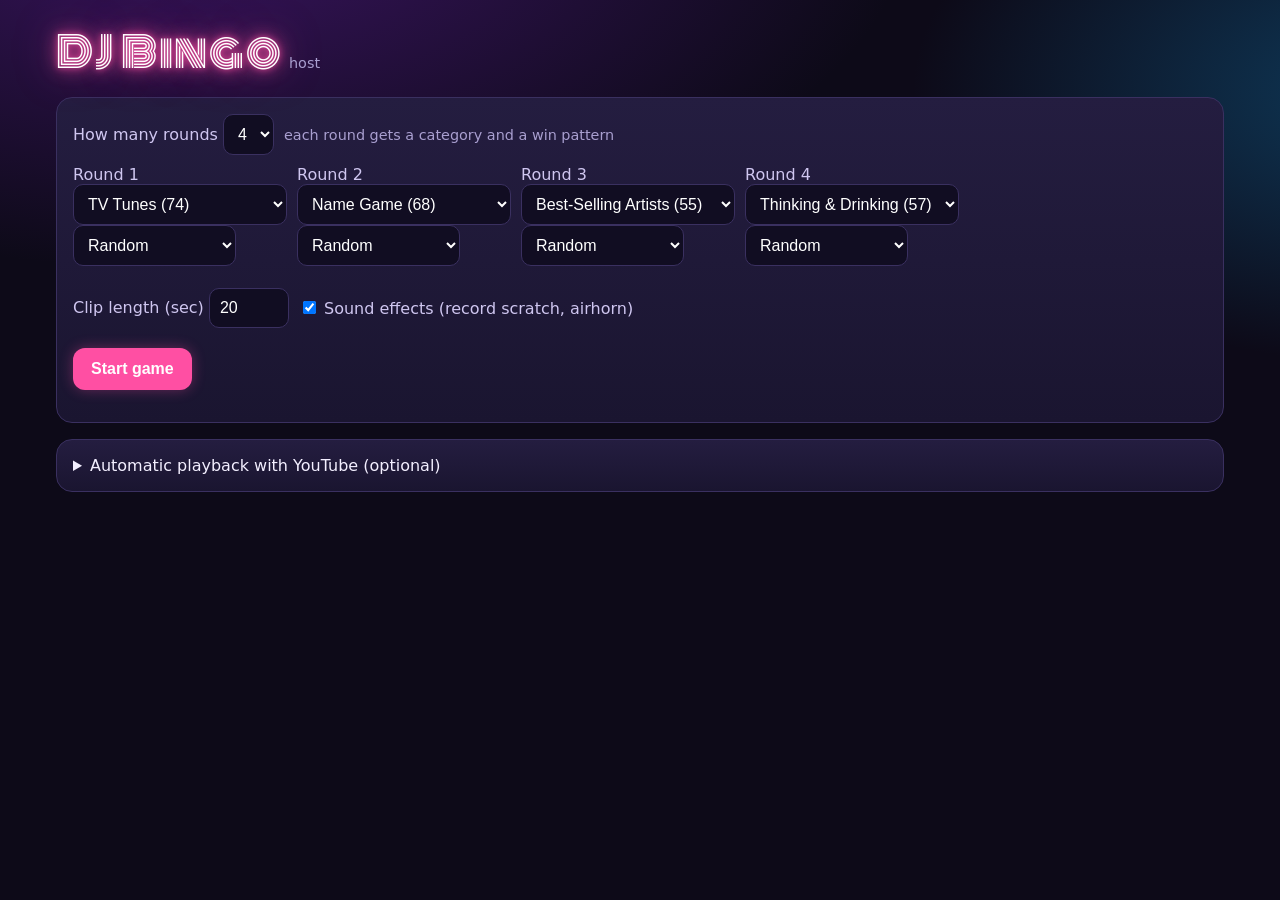
==== commit a4643f2c: "Host picks 1-6 rounds; redesigned turntable countdown Co-Authored-By: Claude Opus 5.5 <noreply@anthr" ====
--- a/host.html
+++ b/host.html
@@ -14,7 +14,9 @@
 <div id="setup" style="display:none">
   <h1 class="logo">DJ Bingo <small>host</small></h1>
   <div class="panel">
-    <b>Rounds</b> <span class="muted">a category and a win pattern for each</span>
+    <div class="row"><label style="margin:0">How many rounds
+      <select id="nRounds"></select></label>
+      <span class="muted">each round gets a category and a win pattern</span></div>
     <div class="row" id="rounds"></div>
     <div class="row" style="margin-top:8px">
       <label>Clip length (sec) <input id="clip" type="number" value="20" style="width:5em"></label>
@@ -45,9 +47,11 @@
     <div>
       <div class="panel stage">
         <div class="deck" id="deck">
-          <svg class="ring" viewBox="0 0 100 100"><circle class="bgc" cx="50" cy="50" r="46"/><circle class="fg" id="ringfg" cx="50" cy="50" r="46"/></svg>
-          <div class="vinyl"><div class="label" id="lbl"></div></div>
-          <div class="secs" id="timer"></div>
+          <svg class="ring" viewBox="-4 -4 108 108"><g id="ticks"></g><circle class="bgc" cx="50" cy="50" r="45"/><circle class="fg" id="ringfg" cx="50" cy="50" r="45"/></svg>
+          <div class="vinyl"><div class="label"></div></div>
+          <div class="sheen"></div>
+          <div class="hub"><b id="lbl"></b><small id="hubcap"></small></div>
+          <svg class="arm" viewBox="0 0 60 200"><path d="M40 20 L36 120 L28 152"/><rect class="head" x="20" y="148" width="16" height="26" rx="3" transform="rotate(14 28 160)"/><circle class="base" cx="40" cy="20" r="16"/><circle class="pin" cx="40" cy="20" r="5"/></svg>
         </div>
         <div class="eq"><i></i><i></i><i></i><i></i><i></i><i></i><i></i><i></i><i></i><i></i><i></i><i></i></div>
         <div class="num" id="num">Ready</div>
@@ -57,12 +61,13 @@
         <div class="row" style="justify-content:center;margin-top:12px">
           <button id="next">Play first song</button>
           <button class="alt" id="replay">Replay</button>
+          <button class="alt" id="stop">Stop</button>
           <button class="alt" id="reveal">Reveal</button>
           <button class="alt" id="wrong" title="Plays a different YouTube match">Wrong song</button>
           <a class="btn alt" id="ytm" target="_blank" rel="noopener">Open in YouTube Music</a>
           <button id="nextRound">Start next round</button>
         </div>
-        <p class="keys">Keys: <b>Space</b> next song &nbsp; <b>R</b> replay &nbsp; <b>V</b> reveal &nbsp; <b>F</b> full screen</p>
+        <p class="keys">Keys: <b>Space</b> next song &nbsp; <b>R</b> replay &nbsp; <b>V</b> reveal &nbsp; <b>S</b> stop &nbsp; <b>F</b> full screen</p>
       </div>
       <div class="panel"><b>Called so far</b> <span class="muted" id="count"></span><div class="board" id="called" style="margin-top:8px"></div></div>
     </div>
@@ -99,7 +104,13 @@
 const S = JSON.parse(localStorage.getItem('djb_settings') || '{}');
 let G = JSON.parse(localStorage.getItem('djb_game') || 'null');
 let cats, cat, R, revealed = false, altIdx = 0, player = null, playerReady = null;
-const RING = 2 * Math.PI * 46;
+const RING = 2 * Math.PI * 45;
+// Clock-style tick marks around the countdown ring, a long one every 5.
+$('ticks').innerHTML = [...Array(60)].map((_, i) => {
+  const a = i * Math.PI / 30, r2 = i % 5 ? 51.5 : 53;
+  return `<line x1="${50 + 49.5 * Math.cos(a)}" y1="${50 + 49.5 * Math.sin(a)}" x2="${50 + r2 * Math.cos(a)}" y2="${50 + r2 * Math.sin(a)}"${i % 5 ? '' : ' class="big"'}/>`;
+}).join('');
+const hub = (n, cap) => { $('lbl').textContent = n; $('hubcap').textContent = cap; };
 
 const saveG = () => localStorage.setItem('djb_game', JSON.stringify(G));
 const saveS = () => localStorage.setItem('djb_settings', JSON.stringify(S));
@@ -107,14 +118,24 @@
 // ---------- Setup ----------
 const opts = CATEGORIES.map(c => `<option value="${c.id}">${esc(c.name)} (${c.songs.length})</option>`).join('');
 const pats = '<option value="random">Random</option>' + Object.entries(PATTERNS).map(([k, v]) => `<option value="${k}">${v.name}</option>`).join('');
-$('rounds').innerHTML = ['T', 'N', 'A', 'D'].map((d, i) =>
-  `<label>Round ${i + 1}<br><select class="rc" data-d="${d}">${i ? '<option value="">(none)</option>' : ''}${opts}</select>
-   <br><select class="rp" data-d="random">${pats}</select></label>`).join('');
-[...$('rounds').querySelectorAll('select')].forEach(x => x.value = x.dataset.d);
+const MAX_ROUNDS = 6, DEF_CATS = ['T', 'N', 'A', 'D', 'E', 'M'];
+$('nRounds').innerHTML = [...Array(MAX_ROUNDS)].map((_, i) => `<option>${i + 1}</option>`).join('');
+$('nRounds').value = S.rounds || 4;
+// Draw one category + pattern picker per round, keeping what was already picked.
+function drawRounds() {
+  const old = [...$('rounds').children].map(l => [l.querySelector('.rc').value, l.querySelector('.rp').value]);
+  $('rounds').innerHTML = [...Array(+$('nRounds').value)].map((_, i) =>
+    `<label>Round ${i + 1}<br><select class="rc">${opts}</select><br><select class="rp">${pats}</select></label>`).join('');
+  [...$('rounds').children].forEach((l, i) => {
+    l.querySelector('.rc').value = old[i] ? old[i][0] : DEF_CATS[i];
+    l.querySelector('.rp').value = old[i] ? old[i][1] : 'random';
+  });
+}
+$('nRounds').onchange = drawRounds; drawRounds();
 $('key').value = S.key || ''; $('auto').checked = !!S.auto; $('clip').value = S.clip || 20; $('sfx').checked = S.sfx !== false;
 
 $('startGame').onclick = () => {
-  Object.assign(S, { key: $('key').value.trim(), auto: $('auto').checked, clip: +$('clip').value || 20, sfx: $('sfx').checked }); saveS();
+  Object.assign(S, { key: $('key').value.trim(), auto: $('auto').checked, clip: +$('clip').value || 20, sfx: $('sfx').checked, rounds: +$('nRounds').value }); saveS();
   const pk = [...$('rounds').querySelectorAll('.rp')].map(x => x.value);
   const picks = [...$('rounds').querySelectorAll('.rc')].map((x, i) => ({ cat: CATEGORIES.find(c => c.id === x.value), pattern: pk[i] })).filter(x => x.cat);
   // Random rounds get a shape not already used in this game.
@@ -135,6 +156,7 @@
   $('rpat').innerHTML = patternHTML(R.pattern);
   $('rpatname').textContent = 'To win: ' + PATTERNS[R.pattern].name;
   $('codeShow').textContent = G.code;
+  $('codeShow').style.fontSize = G.code.length > 13 ? '1.45rem' : '';
   $('url').textContent = baseURL().replace(/^https?:\/\//, '').replace(/\/$/, '');
   $('qr').innerHTML = qrSVG(joinURL(G.code));
   $('printLink').href = 'print.html?g=' + G.code;
@@ -143,6 +165,7 @@
   $('checkOut').innerHTML = '';
   revealed = true; stopClip(); render();
   keepAwake();
+  if (S.key) { loadYT().then(() => { $('ytMsg').textContent = ''; }); prefetchNext(); }
 }
 
 function cur() { return R.pos ? cat.songs[R.order[R.pos - 1]] : null; }
@@ -150,14 +173,14 @@
 function render() {
   const s = cur();
   $('num').textContent = s ? `Song ${R.pos} of ${R.order.length}` : 'Ready';
-  $('lbl').textContent = R.pos || '';
+  if (!tick) hub(R.pos || '', R.pos ? 'song' : '');
   const t = s ? (revealed ? s[0] : '?') : '';
   if ($('title').textContent !== t) { $('title').textContent = t; $('title').classList.remove('flip'); void $('title').offsetWidth; if (revealed && s) $('title').classList.add('flip'); }
   $('sub').textContent = s && revealed ? s[1] : '';
   $('next').textContent = R.pos ? 'Next song' : 'Play first song';
   $('next').disabled = R.pos >= R.order.length;
   $('nextRound').style.display = G.r < cats.length - 1 ? '' : 'none';
-  $('replay').disabled = $('reveal').disabled = $('wrong').disabled = !s;
+  $('replay').disabled = $('stop').disabled = $('reveal').disabled = $('wrong').disabled = !s;
   $('ytm').style.display = s ? '' : 'none';
   if (s) $('ytm').href = 'https://music.youtube.com/search?q=' + encodeURIComponent(cat.query(s));
   const shown = R.order.slice(0, R.pos - (revealed ? 0 : 1)).reverse();
@@ -173,43 +196,56 @@
   fg.style.transition = 'none'; fg.style.strokeDasharray = RING; fg.style.strokeDashoffset = 0;
   void fg.getBoundingClientRect();
   fg.style.transition = `stroke-dashoffset ${secs}s linear`; fg.style.strokeDashoffset = RING;
-  $('deck').classList.add('spin');
-  let left = secs; $('timer').textContent = left;
+  $('deck').classList.remove('hurry', 'done'); $('deck').classList.add('spin');
+  let left = secs; hub(left, 'sec');
   tick = setInterval(() => {
     left--;
-    $('timer').textContent = left > 0 ? left : '';
+    if (left > 0) hub(left, 'sec');
+    $('deck').classList.toggle('hurry', left > 0 && left <= 5);
     if (left <= 0) {
-      stopClip();
+      $('deck').classList.add('done'); setTimeout(() => $('deck').classList.remove('done'), 900);
+      stopClip(); pauseSong();
+      if (S.key && S.sfx) sfxScratch();
       if (!S.key) $('ytMsg').textContent = 'Stop the song';
       if (!revealed) { revealed = true; render(); }
     }
   }, 1000);
 }
+function pauseSong() { clipStarted = false; clearTimeout(startWatch); if (player && player.pauseVideo) player.pauseVideo(); }
+function stopSong() { if (!cur()) return; pauseSong(); stopClip(); if (!revealed) { revealed = true; render(); } }
 function stopClip() {
-  clearInterval(tick); $('deck').classList.remove('spin'); $('timer').textContent = '';
+  clearInterval(tick); tick = null; $('deck').classList.remove('spin', 'hurry');
+  if (R) hub(R.pos || '', R.pos ? 'song' : '');
   const fg = $('ringfg'); fg.style.transition = 'none'; fg.style.strokeDasharray = RING; fg.style.strokeDashoffset = 0;
 }
 
 function nextSong() {
   if ($('next').disabled) return;
-  if (S.sfx) sfxScratch();
   R.pos++; saveG(); revealed = false; altIdx = 0; $('ytMsg').textContent = ''; render();
-  setTimeout(() => { play(); startClip(); }, S.sfx ? 450 : 0);
-}
-function replay() { if (!cur()) return; $('ytMsg').textContent = ''; play(); startClip(); }
+  if (S.key) play(); else { if (S.sfx) sfxScratch(); startClip(); }
+}
+function replay() {
+  if (!cur()) return; $('ytMsg').textContent = '';
+  if (!S.key) { startClip(); return; }
+  // Same song already loaded: restart it right inside the tap, which phones allow.
+  if (player && loadedId && player.getVideoData && player.getVideoData().video_id === loadedId) {
+    stopClip(); clipStarted = false; player.unMute(); player.seekTo(cat.start, true); player.playVideo(); watchStart();
+  } else play();
+}
 function reveal() { if (!cur()) return; revealed = true; render(); }
 function fullScreen() { document.fullscreenElement ? document.exitFullscreen() : document.documentElement.requestFullscreen().catch(() => {}); }
 
 $('next').onclick = nextSong;
 $('replay').onclick = replay;
 $('reveal').onclick = reveal;
+$('stop').onclick = stopSong;
 $('fs').onclick = fullScreen;
 $('nextRound').onclick = () => {
   if (!confirm(`Finish round ${G.r + 1} and start round ${G.r + 2}?`)) return;
   if (player) player.stopVideo();
   G.r++; saveG(); showGame();
 };
-$('wrong').onclick = () => { altIdx++; play(); startClip(); };
+$('wrong').onclick = () => { altIdx++; play(); };
 $('undo').onclick = () => { if (R.pos && confirm('Take back the last song?')) { R.pos--; saveG(); revealed = true; stopClip(); render(); if (player) player.stopVideo(); } };
 $('newGame').onclick = () => { if (confirm('End this game and start a new one?')) { if (player) player.stopVideo(); stopClip(); localStorage.removeItem('djb_game'); G = null; document.body.style.removeProperty('--accent'); $('game').style.display = 'none'; $('setup').style.display = ''; } };
 $('showVid').onchange = e => $('cover').style.display = e.target.checked ? 'none' : '';
@@ -220,6 +256,7 @@
   if (k === ' ') { e.preventDefault(); nextSong(); }
   else if (k === 'r') replay();
   else if (k === 'v') reveal();
+  else if (k === 's') stopSong();
   else if (k === 'f') fullScreen();
 });
 
@@ -245,9 +282,12 @@
   playerReady = new Promise(res => {
     window.onYouTubeIframeAPIReady = () => {
       player = new YT.Player('yt', { width: 200, height: 200, playerVars: { controls: 0, disablekb: 1, rel: 0, playsinline: 1 },
-        events: { onReady: res, onStateChange: onState, onError: () => { altIdx++; play(); } } });
+        events: { onReady: res, onStateChange: onState,
+          onError: e => { $('ytMsg').textContent = 'That video would not play (YouTube error ' + e.data + '). Trying the next match...'; altIdx++; play(); } } });
     };
-    const t = document.createElement('script'); t.src = 'https://www.youtube.com/iframe_api'; document.head.appendChild(t);
+    const t = document.createElement('script'); t.src = 'https://www.youtube.com/iframe_api';
+    t.onerror = () => { $('ytMsg').textContent = 'Could not load the YouTube player. If you use Brave, turn Shields off for this site.'; };
+    document.head.appendChild(t);
   });
   return playerReady;
 }
@@ -264,21 +304,53 @@
   return ids;
 }
 
+let loadedId = null, clipStarted = false, startWatch = null;
+const cachedIds = s => JSON.parse(localStorage.getItem('djb_yt_' + cat.query(s)) || 'null');
+
+// Look up the next song ahead of time so the tap can start it with no waiting.
+function prefetchNext() {
+  if (!S.key || R.pos >= R.order.length) return;
+  lookup(cat.query(cat.songs[R.order[R.pos]])).catch(e => { $('ytMsg').textContent = 'YouTube lookup failed: ' + e.message; });
+}
+
+function loadClip(id) {
+  loadedId = id; clipStarted = false; stopClip();
+  player.unMute(); player.setVolume(100);
+  player.loadVideoById({ videoId: id, startSeconds: cat.start, endSeconds: cat.start + S.clip });
+  watchStart();
+}
+
+// If the sound hasn't started a few seconds after a tap, the phone or browser blocked it.
+function watchStart() {
+  clearTimeout(startWatch);
+  startWatch = setTimeout(() => {
+    if (!clipStarted) $('ytMsg').textContent = "No sound yet? Tap Replay. (Phones and Brave sometimes block a page's first sound.)";
+  }, 4000);
+}
+
 async function play() {
   const s = cur(); if (!s || !S.key) return;
+  const ids = cachedIds(s);
+  if (player && ids && altIdx < ids.length) { loadClip(ids[altIdx]); prefetchNext(); return; }   // instant path, inside the tap
   try {
+    $('ytMsg').textContent = 'Finding the song...';
     await loadYT();
-    const ids = await lookup(cat.query(s));
-    if (altIdx >= ids.length) { $('ytMsg').textContent = 'No playable match found. Use "Open in YouTube Music".'; return; }
-    player.loadVideoById({ videoId: ids[altIdx], startSeconds: cat.start, endSeconds: cat.start + S.clip });
+    const found = await lookup(cat.query(s));
+    if (altIdx >= found.length) { $('ytMsg').textContent = 'No playable match found. Use "Open in YouTube Music".'; return; }
+    $('ytMsg').textContent = '';
+    loadClip(found[altIdx]); prefetchNext();
   } catch (e) {
     $('ytMsg').textContent = 'YouTube lookup failed: ' + e.message;
   }
 }
 
 function onState(e) {
-  if (e.data !== YT.PlayerState.ENDED) return;
-  stopClip(); revealed = true; render();
+  if (e.data === YT.PlayerState.PLAYING && !clipStarted) {
+    clipStarted = true; clearTimeout(startWatch); $('ytMsg').textContent = ''; startClip();
+    return;
+  }
+  if (e.data !== YT.PlayerState.ENDED || !clipStarted) return;
+  clipStarted = false; stopClip(); revealed = true; render();
   if (S.auto && R.pos < R.order.length) setTimeout(() => { if (revealed) nextSong(); }, 5000);
 }
 
--- a/style.css
+++ b/style.css
@@ -50,22 +50,43 @@
 .roundchip .rw { font-size: .85rem; color: var(--muted); }
 
 .stage { text-align: center; padding: 24px 12px; }
-.deck { position: relative; width: 260px; height: 260px; margin: 0 auto; }
-.ring { position: absolute; inset: 0; transform: rotate(-90deg); }
-.ring circle { fill: none; stroke-width: 8; }
-.ring .bgc { stroke: #2e2650; }
-.ring .fg { stroke: var(--accent); stroke-linecap: round; filter: drop-shadow(0 0 6px var(--accent)); }
-.vinyl { position: absolute; inset: 18px; border-radius: 50%;
-  background: repeating-radial-gradient(circle, #111 0 2px, #1d1d1d 2px 4px); box-shadow: 0 0 30px #000 inset, 0 0 24px #0008; }
-.vinyl::before { content: ''; position: absolute; inset: 0; border-radius: 50%;
-  background: conic-gradient(from 30deg, transparent 0 20%, #ffffff18 25%, transparent 30% 70%, #ffffff12 75%, transparent 80%); }
-.vinyl .label { position: absolute; inset: 34%; border-radius: 50%; background: var(--accent); display: flex; align-items: center; justify-content: center;
-  font-family: 'Bebas Neue', system-ui, sans-serif; font-size: 2.4rem; color: #fff; box-shadow: 0 0 0 4px #0003 inset; }
+/* Turntable: countdown ring with clock ticks, spinning record, tonearm, and a still center hub with the seconds */
+.deck { --tc: var(--accent); position: relative; width: 320px; height: 320px; margin: 0 auto; }
+.ring { position: absolute; inset: 0; transform: rotate(-90deg); overflow: visible; }
+.ring circle { fill: none; stroke-width: 6; }
+.ring .bgc { stroke: #2a2348; }
+.ring .fg { stroke: var(--tc); stroke-linecap: round; filter: drop-shadow(0 0 5px var(--tc)); transition: stroke .4s; }
+.ring line { stroke: #4a3f78; stroke-width: .6; stroke-linecap: round; }
+.ring line.big { stroke: #8a7fc0; stroke-width: 1.1; }
+.spin .ring line.big { stroke: var(--tc); }
+.vinyl, .sheen { position: absolute; inset: 13%; border-radius: 50%; }
+.vinyl { background: repeating-radial-gradient(circle, #121218 0 1.5px, #1c1c24 1.5px 3px);
+  box-shadow: 0 0 0 3px #000, 0 10px 30px #000c, 0 0 40px #0008; }
+.vinyl .label { position: absolute; inset: 26%; border-radius: 50%;
+  background: conic-gradient(var(--accent) 0 25%, #fff3 25% 27%, var(--accent) 27% 50%, #0004 50% 75%, var(--accent) 75%);
+  box-shadow: 0 0 0 3px #0005 inset; }
+.sheen { pointer-events: none;
+  background: conic-gradient(from 300deg, transparent 0 8%, #ffffff22 13%, transparent 20% 50%, #ffffff16 63%, transparent 70%); }
 .spin .vinyl { animation: spin 1.8s linear infinite; }
 @keyframes spin { to { transform: rotate(360deg); } }
-.secs { position: absolute; right: -6px; bottom: -6px; width: 64px; height: 64px; border-radius: 50%; background: var(--panel2); border: 2px solid var(--accent);
-  display: flex; align-items: center; justify-content: center; font-family: 'Bebas Neue', system-ui, sans-serif; font-size: 2rem; color: var(--gold); }
-.secs:empty { display: none; }
+.hub { position: absolute; inset: 38%; border-radius: 50%; background: radial-gradient(circle at 35% 30%, #2c2450, #120e22);
+  border: 2px solid var(--tc); box-shadow: 0 0 18px var(--tc), 0 4px 12px #000a; display: flex; flex-direction: column;
+  align-items: center; justify-content: center; transition: border-color .4s, box-shadow .4s; }
+.hub b { font-family: 'Bebas Neue', system-ui, sans-serif; font-weight: normal; font-size: 3.2rem; line-height: .9; color: #fff; text-shadow: 0 0 10px var(--tc); }
+.hub small { font-size: .7rem; letter-spacing: .25em; text-transform: uppercase; color: var(--muted); }
+.hub b:empty + small:empty { display: none; }
+.arm { position: absolute; width: 60px; height: 200px; left: calc(100% - 40px); top: -12px; transform-origin: 66.667% 10%;
+  transform: rotate(-4deg); transition: transform .7s cubic-bezier(.5, 0, .3, 1.3); filter: drop-shadow(0 6px 6px #000a); }
+.arm path { fill: none; stroke: #c9c3e0; stroke-width: 5; stroke-linecap: round; stroke-linejoin: round; }
+.arm .head { fill: #e8e4f5; }
+.arm .base { fill: #2e2650; stroke: #8a7fc0; stroke-width: 2; }
+.arm .pin { fill: #c9c3e0; }
+.spin .arm { transform: rotate(24deg); }
+.deck.hurry { --tc: #ff4d5e; }
+.hurry .hub b { animation: beat 1s ease-out infinite; }
+@keyframes beat { from { transform: scale(1.25); } to { transform: scale(1); } }
+.deck.done .hub { animation: flash .3s 3 alternate; }
+@keyframes flash { to { background: var(--gold); } }
 .eq { display: flex; gap: 4px; justify-content: center; align-items: flex-end; height: 34px; margin: 14px 0 4px; }
 .eq i { width: 7px; height: 6px; background: var(--accent); border-radius: 2px; box-shadow: 0 0 6px var(--accent); }
 .spin + .eq i { animation: eq .9s ease-in-out infinite alternate; }
@@ -77,7 +98,7 @@
 @keyframes flip { from { transform: rotateX(90deg); opacity: 0; } }
 .sub { font-size: 1.5rem; color: #cfc6f0; min-height: 1.8rem; }
 .msg { color: #ff9a9a; min-height: 1.2rem; }
-@media (max-width: 700px) { .title { font-size: 2.6rem; min-height: 2.8rem; } .deck { width: 200px; height: 200px; } .logo { font-size: 1.9rem; } }
+@media (max-width: 700px) { .title { font-size: 2.6rem; min-height: 2.8rem; } .deck { width: 230px; height: 230px; } .hub b { font-size: 2.3rem; } .arm { width: 44px; height: 147px; left: calc(100% - 30px); } .logo { font-size: 1.9rem; } }
 
 .qrcard { text-align: center; }
 .qrcard .qr { background: #fff; border-radius: 12px; padding: 6px; width: 210px; margin: 6px auto; }
@@ -124,6 +145,9 @@
 .sheet { display: grid; grid-template-columns: 1fr 1fr; gap: 14px; }
 .sheet h3 { margin: 0 0 4px; text-align: center; font-size: 1rem; }
 .sheet .sq { aspect-ratio: auto; min-height: 84px; font-size: 10pt; }
+.sheet.three { grid-template-columns: 1fr 1fr 1fr; gap: 10px; }
+.sheet.three .sq { font-size: 7.4pt; min-height: 80px; padding: 2px; }
+.sheet.three h3 { font-size: .8rem; }
 .sheethead { display: flex; justify-content: space-between; align-items: center; margin-bottom: 10px; gap: 12px; }
 .sheethead .qr { width: 78px; background: #fff; padding: 3px; }
 .sheethead .qr svg { display: block; width: 100%; height: auto; }
